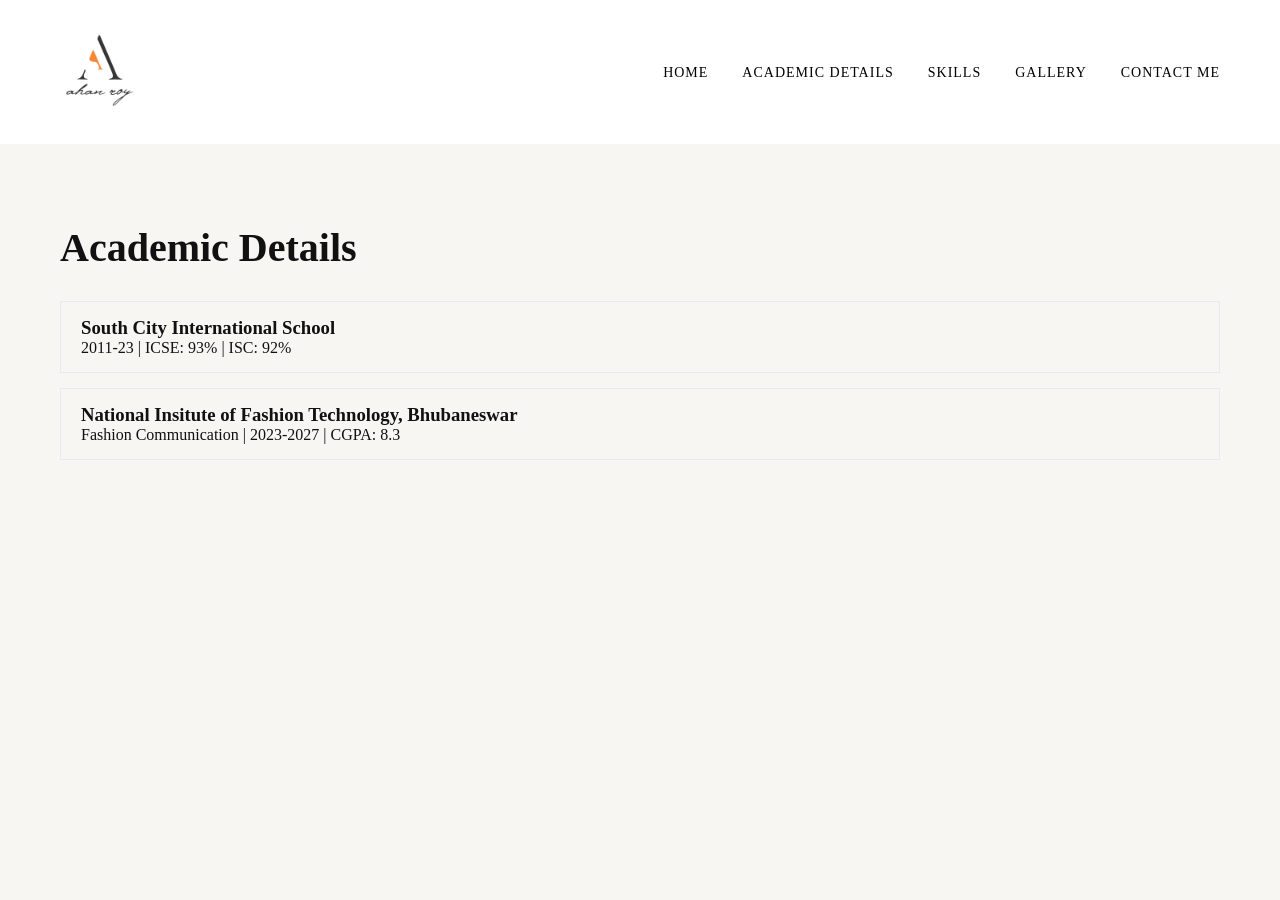
==== academics.html @ b297e5ca "Initial commit: portfolio website" ====
<!DOCTYPE html>
<html>
<head>
    <title>Academic Details</title>
    <link rel="stylesheet" href="style.css">
    
    <link rel="icon" type = "logo" href="logo ahan (2).png">
</head>

<body>

<nav>
   <div class="logo">
    <img src="logo ahan (2).png" alt="Ahan Roy Logo">
</div>
    <div class="nav-links">
        <a href="index.html">HOME</a>
        <a href="academics.html">ACADEMIC DETAILS</a>
        <a href="skills.html">SKILLS</a>
        <a href="gallery.html">GALLERY</a>
        <a href="contact.html">CONTACT ME</a>
    </div>
</nav>

<section class="section">
    <h2>Academic Details</h2>

    <div class="card">
        <h3>South City International School</h3>
        <p>2011-23 | ICSE: 93% | ISC: 92%</p>
    </div>

    <div class="card">
        <h3>National Insitute of Fashion Technology, Bhubaneswar</h3>
        <p>Fashion Communication | 2023-2027 | CGPA: 8.3</p>
    </div>

</section>

</body>
</html>
---- style.css ----
* {
    margin: 0;
    padding: 0;
    box-sizing: border-box;
}


body {
    font-family: 'Didot', serif;
    background-color: #f8f6f2;
    color: #111;
}

nav {
    display: flex;
    justify-content: space-between;
    align-items: center;
    padding: 30px 60px;
    background-color: white;
}

.logo img {
    height: 80px;   
    width: auto;
}

.nav-links a {
    text-decoration: none;
    margin-left: 30px;
    color: black;
    font-size: 14px;
    letter-spacing: 1px;
}

.nav-links a:hover {
    border-bottom: 1px solid black;
}

.hero {
    display: flex;
    justify-content: space-between;
    align-items: center;
    padding: 80px 60px;
}

.hero-text h1 {
    font-size: 90px;
    font-weight: bold;
}

.hero-text p {
    margin-top: 20px;
    font-size: 18px;
    width: 400px;
}

.image-box {
    width: 400px;
    height: 500px;
    overflow: hidden;
}

.image-box img {
    width: 100%;
    height: 100%;
    object-fit: cover;
}


.section {
    padding: 80px 60px;
}

.section h2 {
    font-size: 40px;
    margin-bottom: 30px;
}

.card {
    margin-bottom: 15px;
    padding: 15px 20px;
    background: #f8f6f2;
    border: 1px solid #eaeaea;
    transition: background 0.3s ease;
}

.card:hover {
    background: #111;
    color: #fff;
}

.skills-grid {
    display: grid;
    grid-template-columns: repeat(auto-fit, minmax(300px, 1fr));
    gap: 40px;
}

.skill-category {
    background: white;
    padding: 30px;
    border: 1px solid #eaeaea;
    transition: transform 0.3s ease, box-shadow 0.3s ease;
}

.skill-category:hover {
    transform: translateY(-5px);
    box-shadow: 0 10px 30px rgba(0, 0, 0, 0.05);
}

.skill-category h3 {
    font-size: 24px;
    margin-bottom: 25px;
    border-bottom: 2px solid #111;
    padding-bottom: 10px;
    letter-spacing: 1px;
}

.gallery-grid {
    display: grid;
    grid-template-columns: repeat(3, 1fr);
    gap: 20px;
}

.gallery-item {
    height: 300px;
    overflow: hidden;
}

.gallery-item img {
    width: 100%;
    height: 100%;
    object-fit: cover;
    transition: 0.5s ease;
}

.gallery-item:hover img {
    transform: scale(1.05);
}

form input, form textarea {
    resize: none;
    width: 100%;
    padding: 10px;
    margin-bottom: 15px;
    border: 1px solid #aaa;
}

button {
    padding: 10px 20px;
    background: black;
    color: white;
    border: none;
}
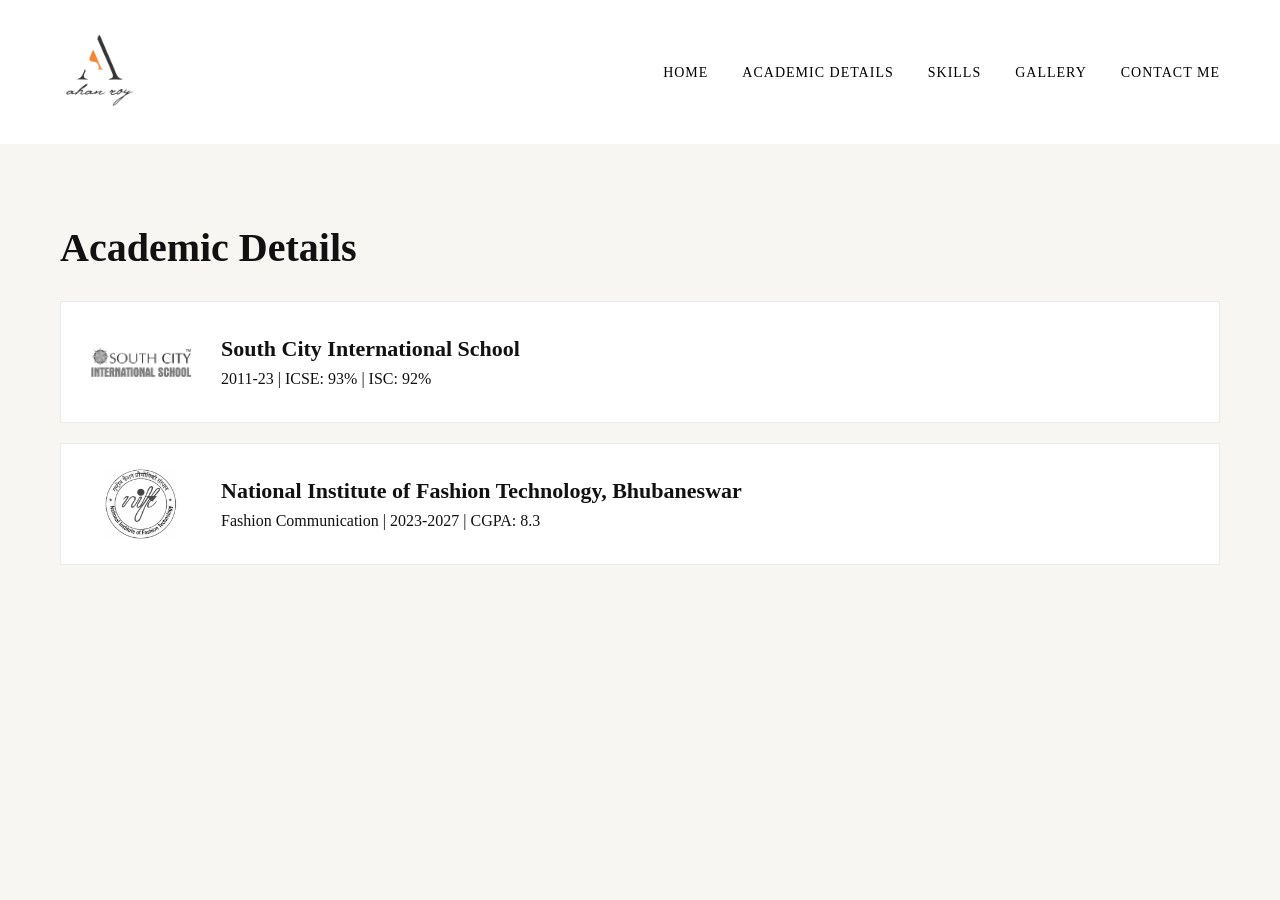
==== commit 69d248bb: "Update portfolio styles and add logos" ====
--- a/academics.html
+++ b/academics.html
@@ -26,13 +26,19 @@
     <h2>Academic Details</h2>
 
     <div class="card">
-        <h3>South City International School</h3>
-        <p>2011-23 | ICSE: 93% | ISC: 92%</p>
+        <img src="scis.png" alt="SCIS Logo" class="card-logo">
+        <div class="card-info">
+            <h3>South City International School</h3>
+            <p>2011-23 | ICSE: 93% | ISC: 92%</p>
+        </div>
     </div>
 
     <div class="card">
-        <h3>National Insitute of Fashion Technology, Bhubaneswar</h3>
-        <p>Fashion Communication | 2023-2027 | CGPA: 8.3</p>
+        <img src="NIFT_Logo.svg.png" alt="NIFT Logo" class="card-logo">
+        <div class="card-info">
+            <h3>National Institute of Fashion Technology, Bhubaneswar</h3>
+            <p>Fashion Communication | 2023-2027 | CGPA: 8.3</p>
+        </div>
     </div>
 
 </section>
--- a/style.css
+++ b/style.css
@@ -78,16 +78,37 @@
 }
 
 .card {
-    margin-bottom: 15px;
-    padding: 15px 20px;
-    background: #f8f6f2;
+    display: flex;
+    align-items: center;
+    gap: 30px;
+    margin-bottom: 20px;
+    padding: 25px 30px;
+    background: #fff;
     border: 1px solid #eaeaea;
-    transition: background 0.3s ease;
+    transition: all 0.4s cubic-bezier(0.165, 0.84, 0.44, 1);
 }
 
 .card:hover {
     background: #111;
     color: #fff;
+    transform: translateX(10px);
+}
+
+.card-logo {
+    height: 70px;
+    width: 100px;
+    object-fit: contain;
+    filter: grayscale(100%);
+    transition: filter 0.3s ease;
+}
+
+.card:hover .card-logo {
+    filter: grayscale(0%);
+}
+
+.card-info h3 {
+    font-size: 22px;
+    margin-bottom: 8px;
 }
 
 .skills-grid {
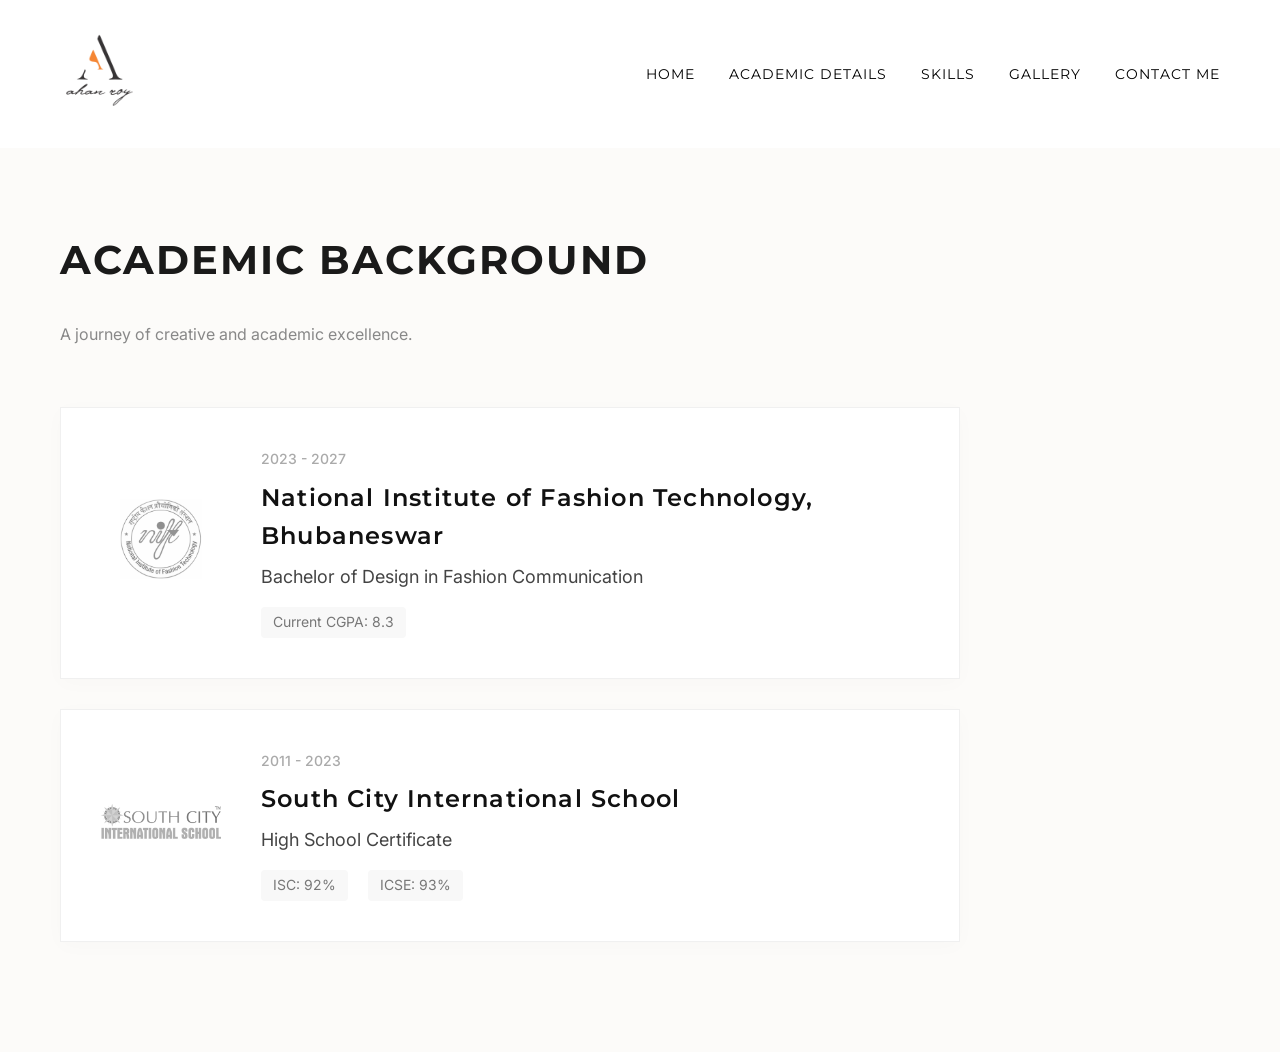
==== commit 3d5b92d7: "Update portfolio pages and styling" ====
--- a/academics.html
+++ b/academics.html
@@ -23,24 +23,43 @@
 </nav>
 
 <section class="section">
-    <h2>Academic Details</h2>
+    <div class="section-header">
+        <h2>Academic Background</h2>
+        <p class="section-subtitle">A journey of creative and academic excellence.</p>
+    </div>
 
-    <div class="card">
-        <img src="scis.png" alt="SCIS Logo" class="card-logo">
-        <div class="card-info">
-            <h3>South City International School</h3>
-            <p>2011-23 | ICSE: 93% | ISC: 92%</p>
+    <div class="academics-container">
+        <!-- NIFT (Current/Most Recent) -->
+        <div class="card">
+            <div class="card-logo-wrapper">
+                <img src="NIFT_Logo.svg.png" alt="NIFT Logo" class="card-logo">
+            </div>
+            <div class="card-info">
+                <span class="card-date">2023 - 2027</span>
+                <h3>National Institute of Fashion Technology, Bhubaneswar</h3>
+                <p class="card-degree">Bachelor of Design in Fashion Communication</p>
+                <div class="card-meta">
+                    <span class="meta-item">Current CGPA: 8.3</span>
+                </div>
+            </div>
+        </div>
+
+        <!-- SCIS -->
+        <div class="card">
+            <div class="card-logo-wrapper">
+                <img src="scis.png" alt="SCIS Logo" class="card-logo">
+            </div>
+            <div class="card-info">
+                <span class="card-date">2011 - 2023</span>
+                <h3>South City International School</h3>
+                <p class="card-degree">High School Certificate</p>
+                <div class="card-meta">
+                    <span class="meta-item">ISC: 92%</span>
+                    <span class="meta-item">ICSE: 93%</span>
+                </div>
+            </div>
         </div>
     </div>
-
-    <div class="card">
-        <img src="NIFT_Logo.svg.png" alt="NIFT Logo" class="card-logo">
-        <div class="card-info">
-            <h3>National Institute of Fashion Technology, Bhubaneswar</h3>
-            <p>Fashion Communication | 2023-2027 | CGPA: 8.3</p>
-        </div>
-    </div>
-
 </section>
 
 </body>
--- a/style.css
+++ b/style.css
@@ -1,3 +1,4 @@
+@import url('https://fonts.googleapis.com/css2?family=Inter:wght@300;400;500;600&family=Montserrat:wght@400;500;600;700&display=swap');
 
 * {
     margin: 0;
@@ -5,11 +6,17 @@
     box-sizing: border-box;
 }
 
-
 body {
-    font-family: 'Didot', serif;
-    background-color: #f8f6f2;
-    color: #111;
+    font-family: 'Inter', sans-serif;
+    background-color: #fcfbf9;
+    color: #1a1a1a;
+    line-height: 1.6;
+}
+
+h1, h2, h3, .nav-links a {
+    font-family: 'Montserrat', sans-serif;
+    text-transform: uppercase;
+    letter-spacing: 0.05em;
 }
 
 nav {
@@ -77,38 +84,116 @@
     margin-bottom: 30px;
 }
 
+/* Redesigned Academics Styles */
+.section-header {
+    margin-bottom: 60px;
+    text-align: left;
+}
+
+.section-subtitle {
+    font-size: 16px;
+    color: #888;
+    text-transform: none;
+    letter-spacing: 0;
+    margin-top: 10px;
+}
+
+.academics-container {
+    max-width: 900px;
+}
+
 .card {
     display: flex;
     align-items: center;
-    gap: 30px;
-    margin-bottom: 20px;
-    padding: 25px 30px;
+    gap: 40px;
+    margin-bottom: 30px;
+    padding: 40px;
     background: #fff;
-    border: 1px solid #eaeaea;
-    transition: all 0.4s cubic-bezier(0.165, 0.84, 0.44, 1);
+    border: 1px solid #f0f0f0;
+    box-shadow: 0 4px 20px rgba(0,0,0,0.02);
+    transition: all 0.5s cubic-bezier(0.23, 1, 0.32, 1);
+    position: relative;
+    overflow: hidden;
+}
+
+.card::before {
+    content: '';
+    position: absolute;
+    top: 0;
+    left: 0;
+    width: 2px;
+    height: 100%;
+    background: #111;
+    transform: scaleY(0);
+    transition: transform 0.4s ease;
 }
 
 .card:hover {
-    background: #111;
-    color: #fff;
-    transform: translateX(10px);
+    transform: translateY(-5px);
+    box-shadow: 0 10px 40px rgba(0,0,0,0.05);
+}
+
+.card:hover::before {
+    transform: scaleY(1);
+}
+
+.card-logo-wrapper {
+    flex-shrink: 0;
 }
 
 .card-logo {
-    height: 70px;
-    width: 100px;
+    height: 80px;
+    width: 120px;
     object-fit: contain;
     filter: grayscale(100%);
-    transition: filter 0.3s ease;
+    opacity: 0.6;
+    transition: all 0.4s ease;
 }
 
 .card:hover .card-logo {
     filter: grayscale(0%);
+    opacity: 1;
+    transform: scale(1.05);
+}
+
+.card-info {
+    flex-grow: 1;
+}
+
+.card-date {
+    display: block;
+    font-size: 14px;
+    color: #aaa;
+    margin-bottom: 8px;
+    font-weight: 500;
 }
 
 .card-info h3 {
-    font-size: 22px;
+    font-size: 24px;
+    font-weight: 600;
     margin-bottom: 8px;
+    color: #111;
+    text-transform: none;
+}
+
+.card-degree {
+    font-size: 18px;
+    color: #444;
+    margin-bottom: 15px;
+    font-weight: 400;
+}
+
+.card-meta {
+    display: flex;
+    gap: 20px;
+}
+
+.meta-item {
+    font-size: 14px;
+    color: #777;
+    background: #f8f8f8;
+    padding: 4px 12px;
+    border-radius: 4px;
 }
 
 .skills-grid {
@@ -130,46 +215,162 @@
 }
 
 .skill-category h3 {
-    font-size: 24px;
+    font-size: 20px;
+    font-weight: 600;
     margin-bottom: 25px;
-    border-bottom: 2px solid #111;
-    padding-bottom: 10px;
+    border-bottom: 1px solid #eee;
+    padding-bottom: 15px;
     letter-spacing: 1px;
+    color: #111;
+}
+
+.skill-tags {
+    display: flex;
+    flex-wrap: wrap;
+    gap: 12px;
+}
+
+.skill-tag {
+    font-size: 14px;
+    padding: 8px 18px;
+    background: #fff;
+    border: 1px solid #f0f0f0;
+    color: #555;
+    transition: all 0.3s ease;
+    cursor: default;
+}
+
+.skill-tag:hover {
+    border-color: #111;
+    color: #111;
+    transform: translateY(-2px);
+    box-shadow: 0 4px 12px rgba(0,0,0,0.05);
 }
 
 .gallery-grid {
     display: grid;
     grid-template-columns: repeat(3, 1fr);
-    gap: 20px;
+    gap: 30px;
 }
 
 .gallery-item {
-    height: 300px;
+    position: relative;
+    height: 400px;
     overflow: hidden;
+    background: #eee;
+}
+
+.gallery-item a {
+    display: block;
+    width: 100%;
+    height: 100%;
+    text-decoration: none;
 }
 
 .gallery-item img {
     width: 100%;
     height: 100%;
     object-fit: cover;
-    transition: 0.5s ease;
+    transition: transform 0.8s cubic-bezier(0.23, 1, 0.32, 1);
 }
 
 .gallery-item:hover img {
-    transform: scale(1.05);
+    transform: scale(1.1);
+}
+
+.gallery-overlay {
+    position: absolute;
+    bottom: 0;
+    left: 0;
+    width: 100%;
+    padding: 30px 20px;
+    background: linear-gradient(to top, rgba(0,0,0,0.8), transparent);
+    color: white;
+    z-index: 2;
+    transition: transform 0.4s ease;
+}
+
+.gallery-item-title {
+    font-family: 'Montserrat', sans-serif;
+    font-size: 14px;
+    font-weight: 600;
+    letter-spacing: 2px;
+    text-transform: uppercase;
 }
 
 form input, form textarea {
     resize: none;
     width: 100%;
-    padding: 10px;
-    margin-bottom: 15px;
-    border: 1px solid #aaa;
+    padding: 15px;
+    margin-bottom: 20px;
+    border: 1px solid #ddd;
+    background-color: transparent;
+    font-family: inherit;
+    font-size: 16px;
+    transition: border-color 0.3s ease;
+}
+
+form input:focus, form textarea:focus {
+    outline: none;
+    border-color: #111;
 }
 
 button {
-    padding: 10px 20px;
-    background: black;
+    padding: 15px 40px;
+    background: #111;
     color: white;
     border: none;
-}
+    cursor: pointer;
+    font-size: 14px;
+    letter-spacing: 2px;
+    transition: all 0.3s ease;
+    text-transform: uppercase;
+}
+
+button:hover {
+    background: #444;
+    transform: translateY(-2px);
+    box-shadow: 0 5px 15px rgba(0,0,0,0.1);
+}
+
+/* Contact Specific Styles */
+.contact-grid {
+    display: grid;
+    grid-template-columns: 1fr 1fr;
+    gap: 100px;
+    margin-top: 50px;
+}
+
+.contact-info-block h3 {
+    font-size: 18px;
+    text-transform: uppercase;
+    letter-spacing: 2px;
+    margin-bottom: 10px;
+    color: #666;
+}
+
+.contact-info-block p {
+    font-size: 24px;
+    margin-bottom: 40px;
+}
+
+.contact-info-block a {
+    color: inherit;
+    text-decoration: none;
+    transition: color 0.3s ease;
+}
+
+.contact-info-block a:hover {
+    color: #666;
+}
+
+@media (max-width: 992px) {
+    .contact-grid {
+        grid-template-columns: 1fr;
+        gap: 60px;
+    }
+    
+    .hero-text h1 {
+        font-size: 60px;
+    }
+}
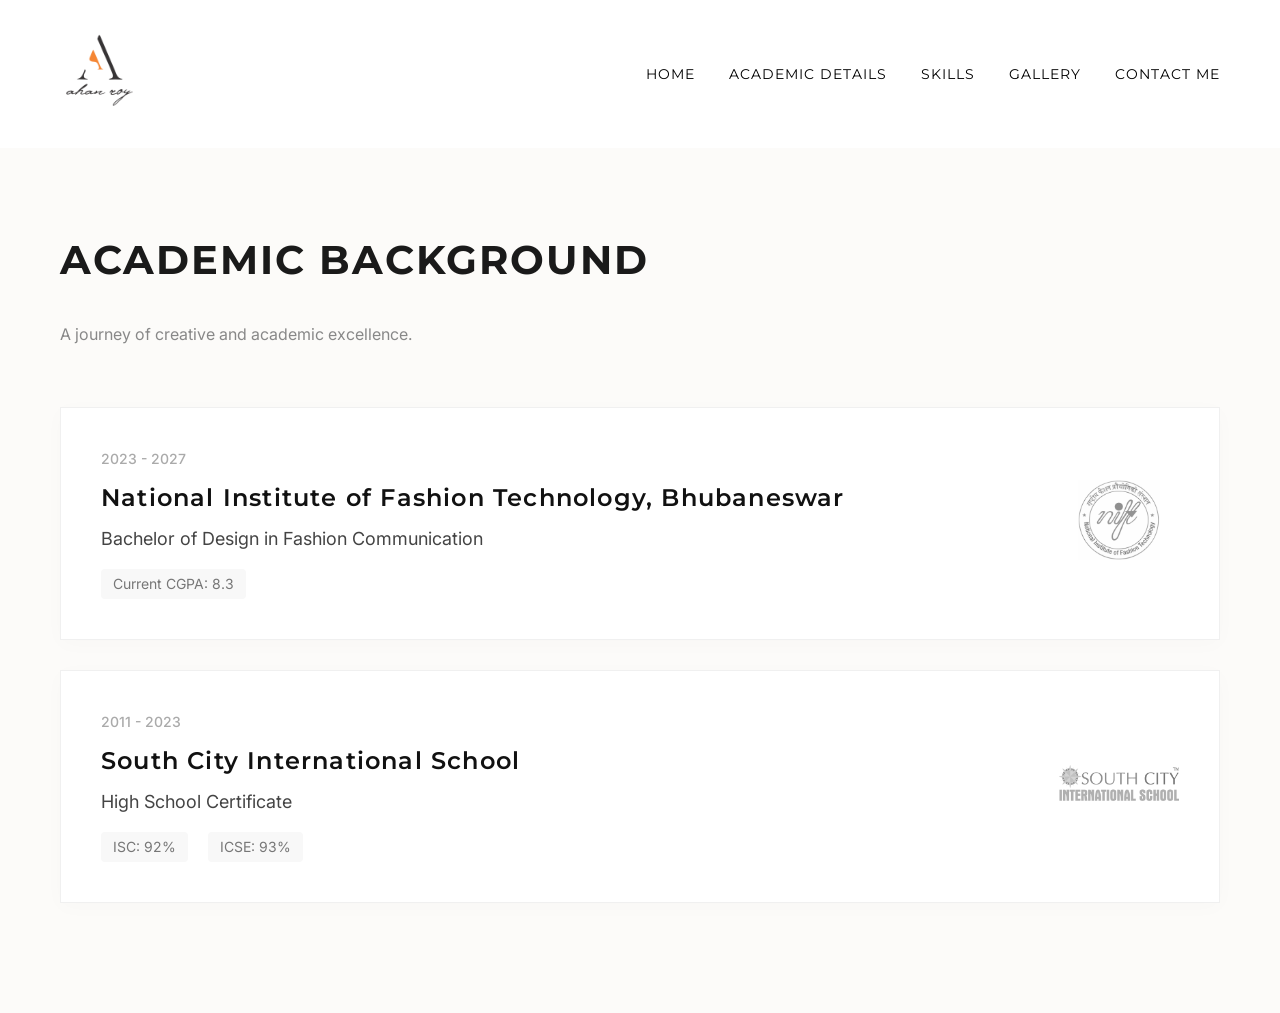
==== commit 8848cd9e: "Move institute logos to right, remove @ from Instagram handle" ====
--- a/academics.html
+++ b/academics.html
@@ -31,9 +31,6 @@
     <div class="academics-container">
         <!-- NIFT (Current/Most Recent) -->
         <div class="card">
-            <div class="card-logo-wrapper">
-                <img src="NIFT_Logo.svg.png" alt="NIFT Logo" class="card-logo">
-            </div>
             <div class="card-info">
                 <span class="card-date">2023 - 2027</span>
                 <h3>National Institute of Fashion Technology, Bhubaneswar</h3>
@@ -42,13 +39,13 @@
                     <span class="meta-item">Current CGPA: 8.3</span>
                 </div>
             </div>
+            <div class="card-logo-wrapper">
+                <img src="NIFT_Logo.svg.png" alt="NIFT Logo" class="card-logo">
+            </div>
         </div>
 
         <!-- SCIS -->
         <div class="card">
-            <div class="card-logo-wrapper">
-                <img src="scis.png" alt="SCIS Logo" class="card-logo">
-            </div>
             <div class="card-info">
                 <span class="card-date">2011 - 2023</span>
                 <h3>South City International School</h3>
@@ -58,6 +55,9 @@
                     <span class="meta-item">ICSE: 93%</span>
                 </div>
             </div>
+            <div class="card-logo-wrapper">
+                <img src="scis.png" alt="SCIS Logo" class="card-logo">
+            </div>
         </div>
     </div>
 </section>
--- a/style.css
+++ b/style.css
@@ -99,7 +99,7 @@
 }
 
 .academics-container {
-    max-width: 900px;
+    max-width: 100%;
 }
 
 .card {
@@ -204,10 +204,44 @@
 
 .skill-category {
     background: white;
-    padding: 30px;
+    padding: 0;
     border: 1px solid #eaeaea;
     transition: transform 0.3s ease, box-shadow 0.3s ease;
-}
+    overflow: hidden;
+}
+
+.skill-category-img-wrapper {
+    width: 100%;
+    height: 200px;
+    overflow: hidden;
+}
+
+.skill-category-img {
+    width: 100%;
+    height: 100%;
+    object-fit: cover;
+    display: block;
+    transition: transform 0.5s ease;
+}
+
+.skill-category:hover .skill-category-img {
+    transform: scale(1.05);
+}
+
+.skill-category h3,
+.skill-tags {
+    padding-left: 25px;
+    padding-right: 25px;
+}
+
+.skill-category h3 {
+    padding-top: 25px;
+}
+
+.skill-tags {
+    padding-bottom: 25px;
+}
+
 
 .skill-category:hover {
     transform: translateY(-5px);
